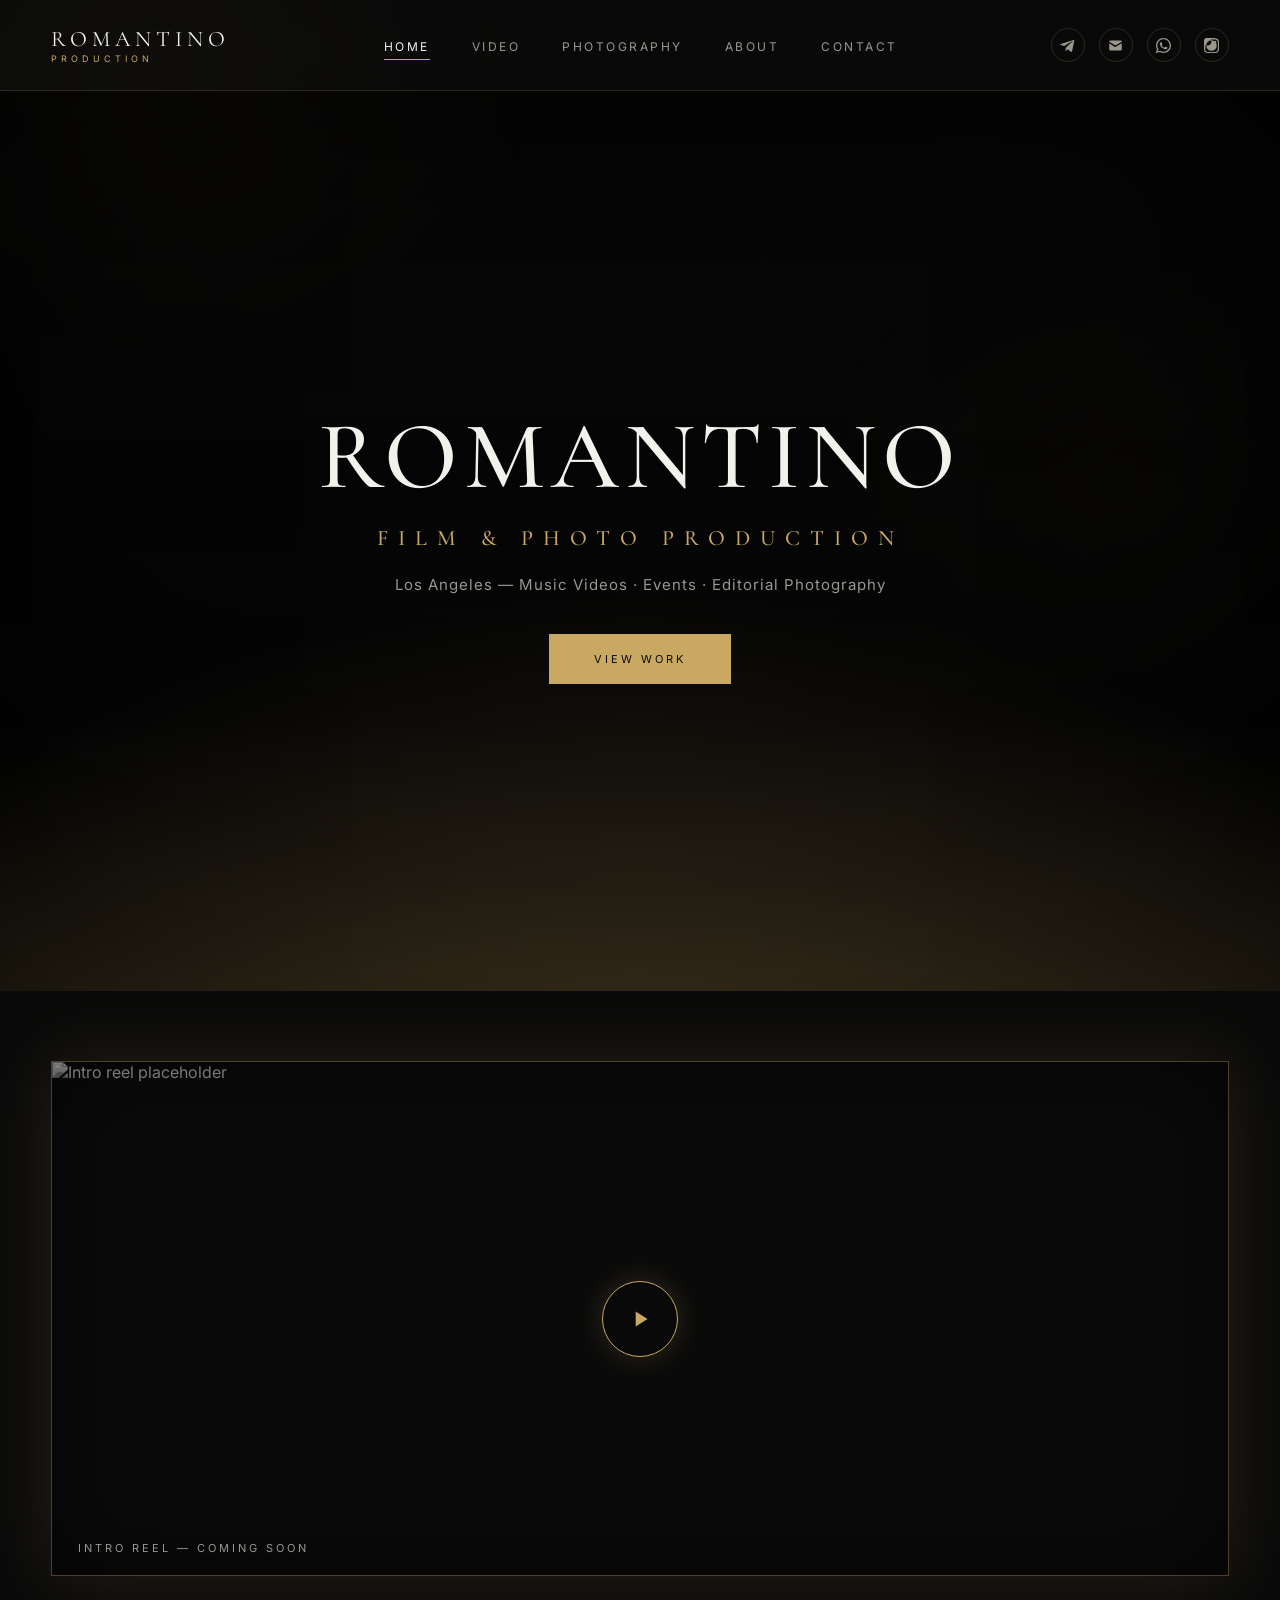
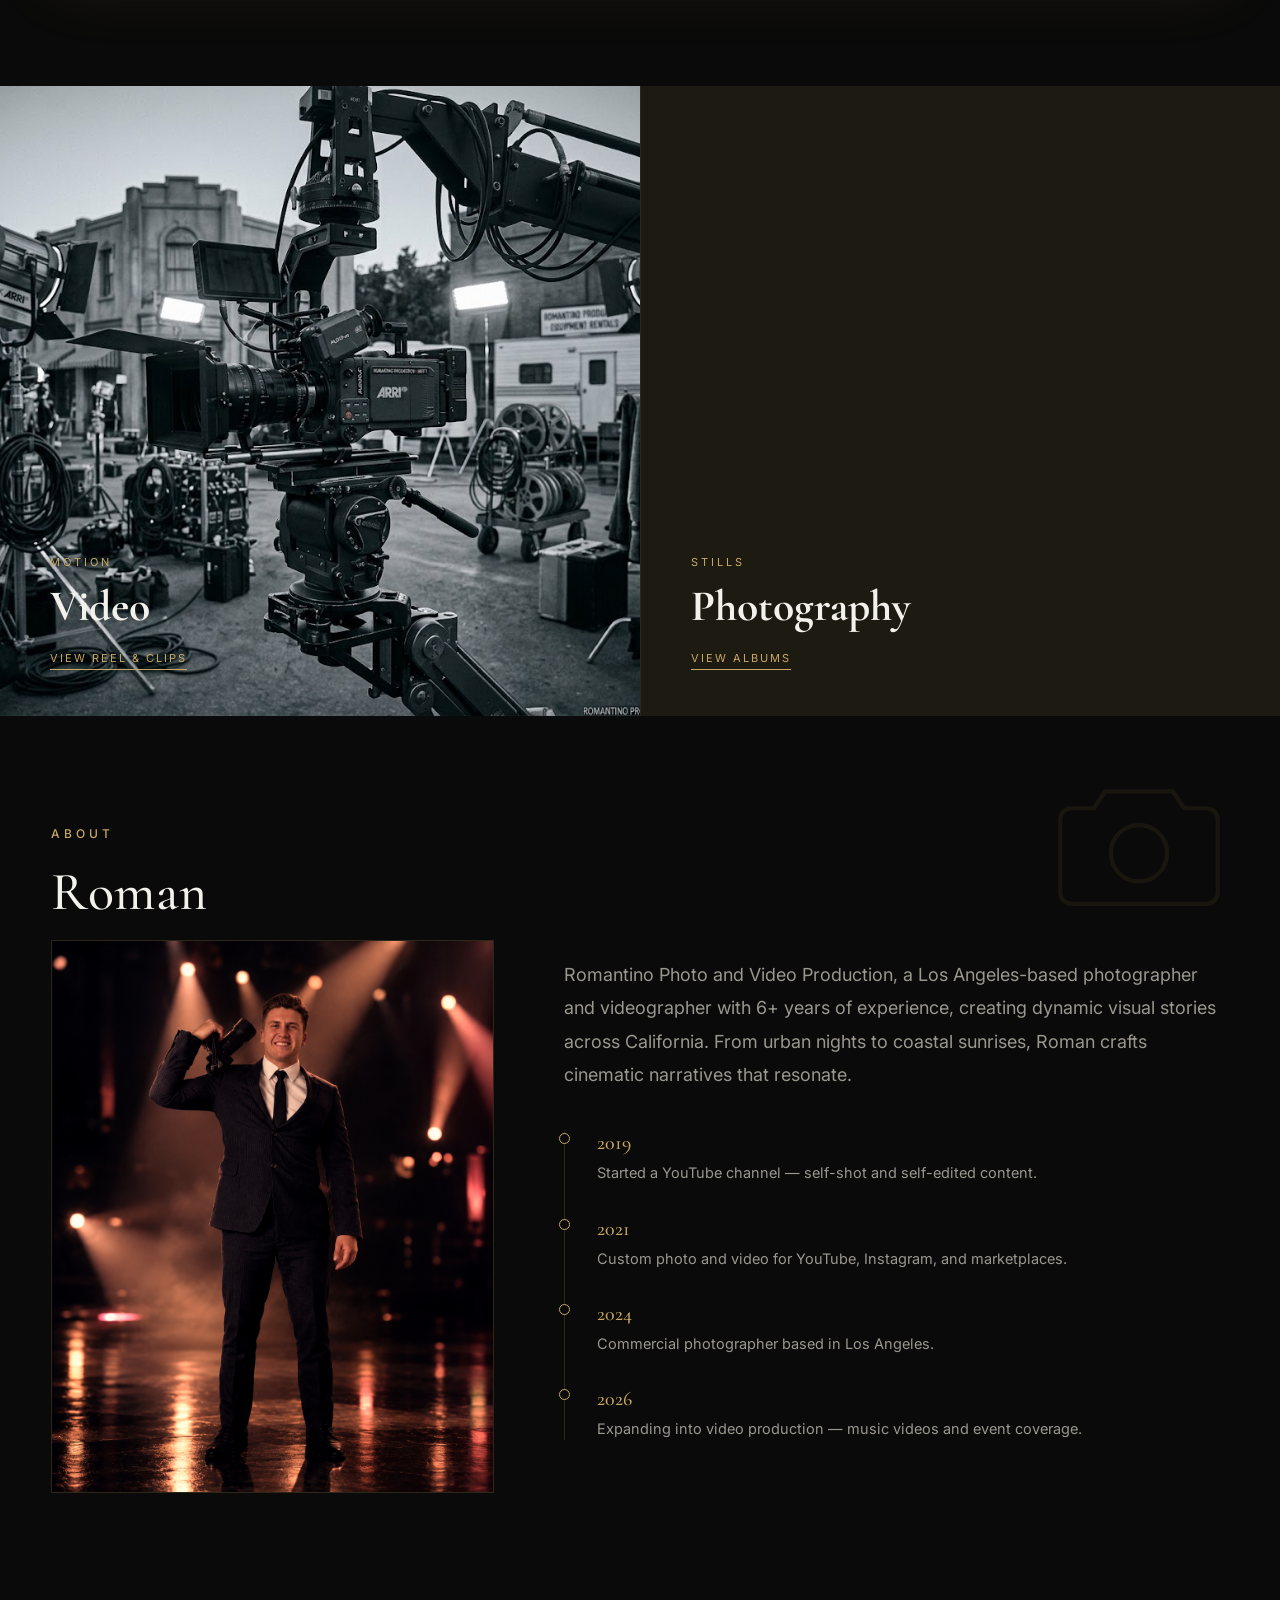
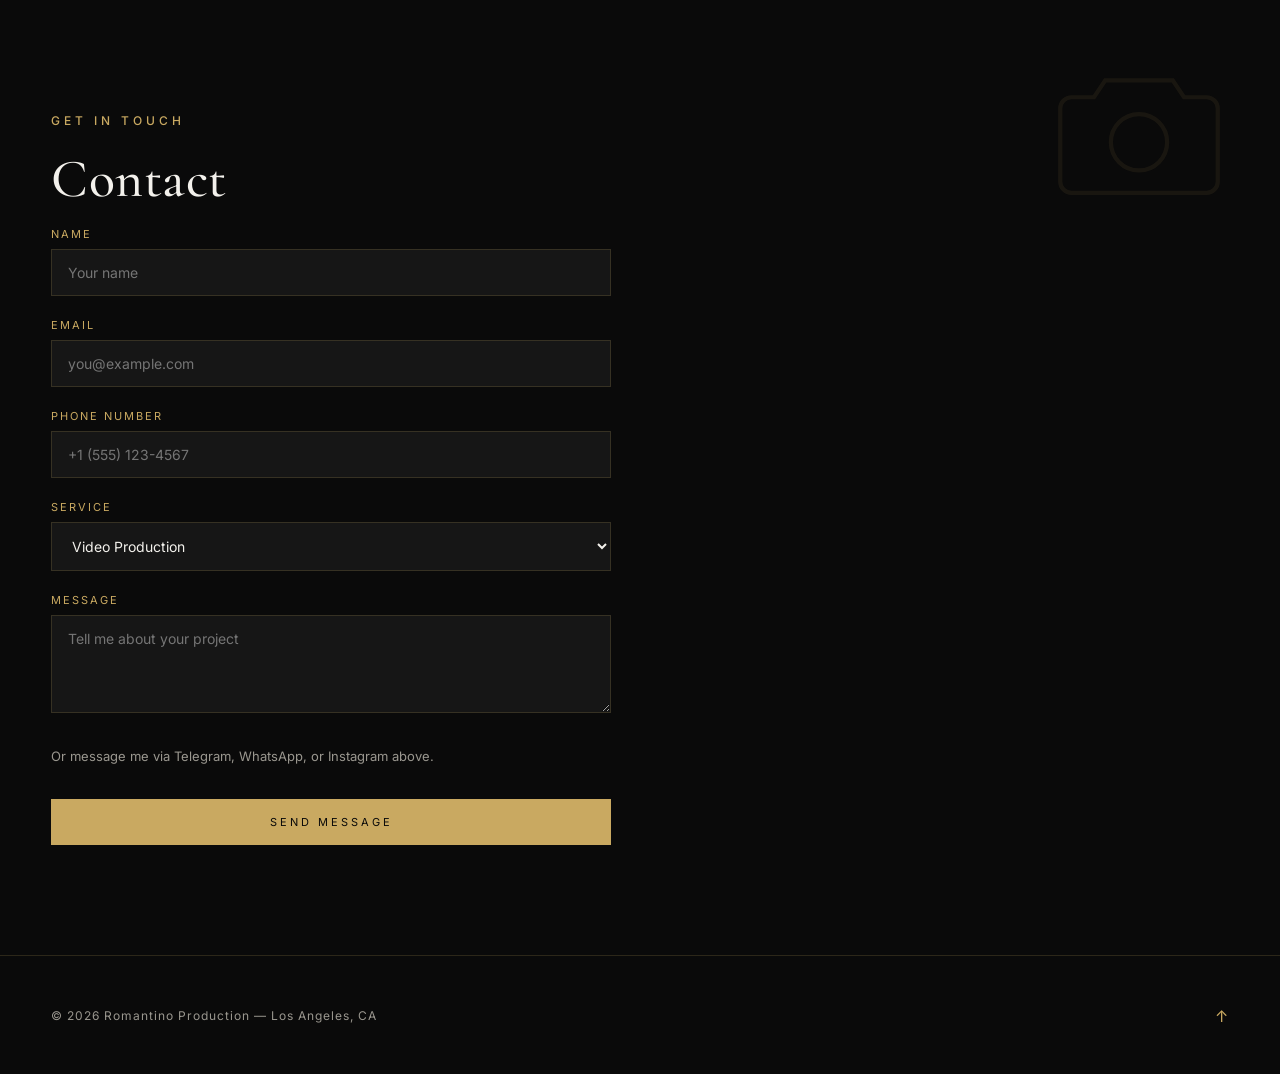
==== index.html @ 9759249a "sync local as source of truth" ====
<!DOCTYPE html>
<html lang="en">
<head>
  <meta charset="UTF-8" />
  <meta name="viewport" content="width=device-width, initial-scale=1" />
  <meta name="description" content="Romantino Production — Los Angeles film and photo production by Roman. Music videos, events, and editorial photography." />
  <meta name="theme-color" content="#0a0a0a" />
  <title>Romantino Production — LA Film & Photo</title>

  <link rel="preconnect" href="https://fonts.googleapis.com" crossorigin>
  <link rel="preconnect" href="https://fonts.gstatic.com" crossorigin>
  <link href="https://fonts.googleapis.com/css2?family=Cormorant+Garamond:wght@400;500;600&family=Inter:wght@300;400;500;600&display=swap" rel="stylesheet">

  <link rel="stylesheet" href="styles.css" />
  <script src="https://cdn.jsdelivr.net/npm/@emailjs/browser@4/dist/email.min.js"></script>
  <script defer src="script.js"></script>
</head>
<body>
  <a class="skip-link" href="#main-content">Skip to content</a>

  <header class="site-header" role="banner">
    <div class="container header-inner">
      <a class="logo" href="index.html" aria-label="Romantino Production Home">
        <span class="logo-text">Romantino</span>
        <span class="logo-sub">Production</span>
      </a>
      <button class="nav-toggle" aria-label="Toggle menu" aria-expanded="false">
        <span></span><span></span><span></span>
      </button>

      <nav class="main-nav" aria-label="Primary">
        <ul class="nav-list">
          <li><a class="nav-link active" href="index.html">Home</a></li>
          <li><a class="nav-link" href="video.html">Video</a></li>
          <li><a class="nav-link" href="photography.html">Photography</a></li>
          <li><a class="nav-link" href="#about">About</a></li>
          <li><a class="nav-link" href="#contact">Contact</a></li>
        </ul>
      </nav>

      <div class="messengers" aria-label="Messenger links">
        <a class="messenger-btn tg" href="https://t.me/Romantinoteam" target="_blank" rel="noopener" aria-label="Telegram">
          <svg class="icon" viewBox="0 0 24 24" aria-hidden="true"><path d="M9.036 15.804l-.376 5.298c.538 0 .77-.231 1.048-.508l2.517-2.413 5.216 3.814c.956.534 1.634.253 1.898-.887l3.44-16.117h.001c.305-1.419-.511-1.972-1.444-1.627L1.49 9.48C.109 10.014.13 10.792 1.245 11.138l5.573 1.736 12.94-8.147c.609-.374 1.167-.167.71.207" fill="currentColor"/></svg>
        </a>
        <a class="messenger-btn mail" href="mailto:romphotoproduction@gmail.com" aria-label="Email">
          <svg class="icon" viewBox="0 0 24 24" aria-hidden="true"><path d="M2 6a2 2 0 012-2h16a2 2 0 012 2l-10 6L2 6zm0 2.236V18a2 2 0 002 2h16a2 2 0 002-2V8.236l-9.445 5.667a2 2 0 01-2.11 0L2 8.236z" fill="currentColor"/></svg>
        </a>
        <a class="messenger-btn wa" href="https://wa.me/+79058726205" target="_blank" rel="noopener" aria-label="WhatsApp">
          <svg class="icon" viewBox="0 0 24 24" aria-hidden="true"><path d="M20.52 3.48A11.88 11.88 0 0012 0C5.37 0 0 5.37 0 12c0 2.1.54 4.05 1.48 5.75L0 24l6.38-1.67A11.86 11.86 0 0012 24c6.63 0 12-5.37 12-12 0-3.2-1.25-6.2-3.48-8.52zM12 21.82a9.77 9.77 0 01-4.98-1.35l-.36-.21-3.79 1 1.02-3.69-.24-.38A9.78 9.78 0 012.18 12C2.18 6.57 6.57 2.18 12 2.18S21.82 6.57 21.82 12 17.43 21.82 12 21.82zm5.57-6.93c-.3-.15-1.77-.87-2.04-.97-.27-.1-.47-.15-.67.15-.2.3-.77.97-.94 1.17-.17.2-.35.22-.65.07-.3-.15-1.26-.46-2.4-1.47-.89-.8-1.5-1.79-1.68-2.09-.17-.3-.02-.46.13-.61.13-.13.3-.35.45-.52.15-.17.2-.3.3-.5.1-.2.05-.37-.02-.52-.07-.15-.67-1.62-.91-2.21-.24-.58-.48-.5-.67-.51-.17-.01-.37-.01-.57-.01-.2 0-.52.07-.79.37-.27.3-1.04 1.02-1.04 2.5 0 1.48 1.07 2.91 1.22 3.11.15.2 2.11 3.22 5.09 4.52.71.31 1.27.5 1.71.64.72.23 1.38.2 1.9.12.58-.09 1.77-.72 2.02-1.4.25-.68.25-1.26.17-1.4-.08-.14-.27-.22-.57-.37z" fill="currentColor"/></svg>
        </a>
        <a class="messenger-btn ig" href="https://www.instagram.com/Romantino_production" target="_blank" rel="noopener" aria-label="Instagram">
          <svg class="icon" viewBox="0 0 24 24" aria-hidden="true"><path d="M12 2.2c3.2 0 3.6 0 4.9.1 1.2.1 1.9.2 2.4.4.6.2 1 .4 1.5.9s.7.9.9 1.5c.2.5.3 1.2.4 2.4.1 1.3.1 1.7.1 4.9s0 3.6-.1 4.9c-.1 1.2-.2 1.9-.4 2.4-.2.6-.4 1-.9 1.5s-.9.7-1.5.9c-.5.2-1.2.3-2.4.4-1.3.1-1.7.1-4.9.1s-3.6 0-4.9-.1c-1.2-.1-1.9-.2-2.4-.4-.6-.2-1-.4-1.5-.9s-.7-.9-.9-1.5c-.2-.5-.3-1.2-.4-2.4C2.2 15.6 2.2 15.2 2.2 12s0-3.6.1-4.9c.1-1.2.2-1.9.4-2.4.2-.6.4-1 .9-1.5s.9-.7 1.5-.9c.5-.2 1.2-.3 2.4-.4C8.4 2.2 8.8 2.2 12 2.2m0-2.2C8.7 0 8.3 0 7 .1 5.7.2 4.8.4 4 .7c-.8.3-1.5.7-2.1 1.4a5.6 5.6 0 00-1.4 2.1c-.3.8-.5 1.7-.6 3-.1 1.3-.1 1.7-.1 5s0 3.7.1 5c.1 1.3.3 2.2.6 3 .3.8.7 1.5 1.4 2.1.6.6 1.3 1.1 2.1 1.4.8.3 1.7.5 3 .6 1.3.1 1.7.1 5 .1s3.7 0 5-.1c1.3-.1 2.2-.3 3-.6a5.6 5.6 0 002.1-1.4c.6-.6 1.1-1.3 1.4-2.1.3-.8.5-1.7.6-3 .1-1.3.1-1.7.1-5s0-3.7-.1-5c-.1-1.3-.3-2.2-.6-3a5.6 5.6 0 00-1.4-2.1A5.6 5.6 0 0019.9.7c-.8-.3-1.7-.5-3-.6C15.6 0 15.2 0 12 0z" fill="currentColor"/><path d="M12 5.8A6.2 6.2 0 105 12 6.2 6.2 0 0012 5.8m0-2.2A8.4 8.4 0 113.6 12 8.4 8.4 0 0112 3.6zM18.4 4.4a1.4 1.4 0 11-1.4 1.4 1.4 1.4 0 011.4-1.4z" fill="currentColor"/></svg>
        </a>
      </div>
    </div>
  </header>

  <main id="main-content">
    <section class="hero" aria-label="Hero">
      <div class="hero-bg" role="img" aria-label="Los Angeles cinematic backdrop"></div>
      <div class="container hero-inner">
        <h1 class="brand-mark">
          <span class="brand-line">Romantino</span>
          <span class="brand-line production">Film &amp; Photo Production</span>
        </h1>
        <p class="tagline">Los Angeles — Music Videos · Events · Editorial Photography</p>
        <div class="hero-ctas">
          <a class="btn btn-primary btn-lg" href="#work">View Work</a>
        </div>
      </div>
    </section>

    <section class="billboard reveal-on-scroll" aria-label="Intro reel">
      <div class="container">
        <div class="billboard-frame">
          <img src="aboutmephoto.png" alt="Intro reel placeholder" class="billboard-poster" />
          <button class="billboard-play" type="button" aria-label="Play intro reel">
            <svg viewBox="0 0 24 24" width="26" height="26" aria-hidden="true"><path d="M8 5v14l11-7z" fill="currentColor"/></svg>
          </button>
          <span class="billboard-label">Intro Reel — Coming Soon</span>
        </div>
      </div>
    </section>

    <section id="work" class="split-grid reveal-on-scroll" aria-label="Portfolio">
      <a class="split-card" href="video.html">
        <div class="split-media" style="background-image:url('video/previewvideo/video_preview.png')"></div>
        <div class="split-content">
          <span class="split-eyebrow">Motion</span>
          <h2 class="split-title">Video</h2>
          <span class="split-link">View Reel &amp; Clips</span>
        </div>
      </a>
      <a class="split-card" href="photography.html">
        <div class="split-media" style="background-image:url('photo/previewphoto/photo_preview.png')"></div>
        <div class="split-content">
          <span class="split-eyebrow">Stills</span>
          <h2 class="split-title">Photography</h2>
          <span class="split-link">View Albums</span>
        </div>
      </a>
    </section>

    <section id="about" class="section about reveal-on-scroll" aria-labelledby="about-heading">
      <svg class="glow-icon" viewBox="0 0 64 64" aria-hidden="true"><path d="M8 20h8l4-6h24l4 6h8a4 4 0 014 4v26a4 4 0 01-4 4H8a4 4 0 01-4-4V24a4 4 0 014-4z" fill="none" stroke="currentColor" stroke-width="1.5"/><circle cx="32" cy="36" r="10" fill="none" stroke="currentColor" stroke-width="1.5"/></svg>
      <div class="container">
        <span class="eyebrow">About</span>
        <h2 id="about-heading" class="section-title">Roman</h2>
        <div class="about-grid">
          <div class="about-media">
            <img src="mephoto.png" alt="Roman — Romantino Production, Los Angeles photographer and videographer" loading="lazy" decoding="async" />
          </div>
          <div class="about-content">
            <p class="lead">
              Romantino Photo and Video Production, a Los Angeles-based photographer and videographer with 6+ years of experience, creating dynamic visual stories across California. From urban nights to coastal sunrises, Roman crafts cinematic narratives that resonate.
            </p>

            <ol class="timeline">
              <li class="timeline-item">
                <div class="timeline-icon" aria-hidden="true"></div>
                <div class="bubble">
                  <h3>2019</h3>
                  <p>Started a YouTube channel — self-shot and self-edited content.</p>
                </div>
              </li>
              <li class="timeline-item">
                <div class="timeline-icon" aria-hidden="true"></div>
                <div class="bubble">
                  <h3>2021</h3>
                  <p>Custom photo and video for YouTube, Instagram, and marketplaces.</p>
                </div>
              </li>
              <li class="timeline-item">
                <div class="timeline-icon" aria-hidden="true"></div>
                <div class="bubble">
                  <h3>2024</h3>
                  <p>Commercial photographer based in Los Angeles.</p>
                </div>
              </li>
              <li class="timeline-item">
                <div class="timeline-icon" aria-hidden="true"></div>
                <div class="bubble">
                  <h3>2026</h3>
                  <p>Expanding into video production — music videos and event coverage.</p>
                </div>
              </li>
            </ol>
          </div>
        </div>
      </div>
    </section>

    <section id="contact" class="section contact-section reveal-on-scroll" aria-labelledby="contact-heading">
      <svg class="glow-icon" viewBox="0 0 64 64" aria-hidden="true"><path d="M8 20h8l4-6h24l4 6h8a4 4 0 014 4v26a4 4 0 01-4 4H8a4 4 0 01-4-4V24a4 4 0 014-4z" fill="none" stroke="currentColor" stroke-width="1.5"/><circle cx="32" cy="36" r="10" fill="none" stroke="currentColor" stroke-width="1.5"/></svg>
      <div class="container">
        <span class="eyebrow">Get In Touch</span>
        <h2 id="contact-heading" class="section-title">Contact</h2>
        <form id="contact-form" class="contact-form" novalidate aria-describedby="contact-help">
          <div class="form-row">
            <label for="name">Name</label>
            <input id="name" name="name" type="text" autocomplete="name" required aria-required="true" placeholder="Your name" />
          </div>
          <div class="form-row">
            <label for="email">Email</label>
            <input id="email" name="email" type="email" autocomplete="email" required aria-required="true" placeholder="you@example.com" />
          </div>
          <div class="form-row">
            <label for="phone">Phone Number</label>
            <input id="phone" name="phone" type="tel" autocomplete="tel" placeholder="+1 (555) 123-4567" />
          </div>
          <div class="form-row">
            <label for="service">Service</label>
            <select id="service" name="service">
              <option value="Video">Video Production</option>
              <option value="Photo">Photography</option>
              <option value="Both">Both</option>
            </select>
          </div>
          <div class="form-row">
            <label for="message">Message</label>
            <textarea id="message" name="message" rows="4" required aria-required="true" placeholder="Tell me about your project"></textarea>
          </div>
          <p id="contact-help" class="help">Or message me via Telegram, WhatsApp, or Instagram above.</p>
          <button type="submit" class="btn btn-primary">Send Message</button>
        </form>
        <div id="toast" class="toast" role="status" aria-live="polite" aria-atomic="true"></div>
      </div>
    </section>
  </main>

  <footer class="site-footer" role="contentinfo">
    <div class="container footer-inner">
      <p>© 2026 Romantino Production — Los Angeles, CA</p>
      <a class="back-to-top" href="#top" id="backToTop" aria-label="Back to top">↑</a>
    </div>
  </footer>
</body>
</html>
---- styles.css ----
:root {
  --bg: #0a0a0a;
  --bg-alt: #121212;
  --bg-card: #161616;
  --gold: #c9a961;
  --gold-soft: rgba(201,169,97,0.35);
  --text: #f3f1ec;
  --text-muted: #9a978f;
  --border: rgba(201,169,97,0.18);
  --radius: 2px;
  --header-height: 88px;
  --ease: cubic-bezier(.25,.46,.45,.94);
}

*, *::before, *::after { box-sizing: border-box; }
html { scroll-behavior: smooth; }
body {
  margin: 0;
  font-family: 'Inter', system-ui, -apple-system, Segoe UI, Roboto, Arial, sans-serif;
  color: var(--text);
  background: var(--bg);
  min-height: 100vh;
  -webkit-font-smoothing: antialiased;
}
img { max-width: 100%; height: auto; display: block; }
a { color: inherit; text-decoration: none; }
button, .btn { font-family: inherit; }

.skip-link { position: absolute; left: -9999px; top: auto; width: 1px; height: 1px; overflow: hidden; }
.skip-link:focus { left: 12px; top: 12px; width: auto; height: auto; background: var(--gold); color: #0a0a0a; padding: 10px 16px; z-index: 10000; }

.container { width: min(1200px, 92%); margin-inline: auto; }
.section { padding: 110px 0; scroll-margin-top: calc(var(--header-height) + 10px); }
.eyebrow {
  display: block; font-size: 12px; letter-spacing: 4px; text-transform: uppercase;
  color: var(--gold); margin-bottom: 18px; font-weight: 500;
}
.section-title {
  font-family: 'Cormorant Garamond', 'Playfair Display', serif;
  font-size: clamp(32px, 4.2vw, 56px);
  font-weight: 500;
  letter-spacing: 0.5px;
  margin: 0 0 16px;
  color: var(--text);
}
.section-sub { color: var(--text-muted); font-size: 16px; line-height: 1.7; max-width: 640px; }

/* reveal */
.reveal-on-scroll { opacity: 0; transform: translateY(24px); transition: opacity 1s var(--ease), transform 1s var(--ease); }
.reveal-on-scroll.show { opacity: 1; transform: translateY(0); }

/* Header */
.site-header {
  position: fixed; top: 0; left: 0; right: 0; z-index: 1000;
  background: rgba(10,10,10,0.72);
  backdrop-filter: blur(14px);
  border-bottom: 1px solid var(--border);
}
.header-inner { display: flex; align-items: center; justify-content: space-between; height: var(--header-height); gap: 24px; }
.logo { display: flex; flex-direction: column; line-height: 1; }
.logo-text {
  font-family: 'Cormorant Garamond', serif; font-size: 22px; letter-spacing: 5px; text-transform: uppercase; color: var(--text);
}
.logo-sub { font-size: 9px; letter-spacing: 4px; color: var(--gold); text-transform: uppercase; margin-top: 4px; }
.logo-palm { display: none; }

.main-nav .nav-list { list-style: none; display: flex; gap: 42px; margin: 0; padding: 0; }
.nav-link {
  font-size: 12px; letter-spacing: 2.5px; text-transform: uppercase; color: var(--text-muted);
  position: relative; padding-bottom: 6px; transition: color .3s var(--ease);
}
.nav-link::after {
  content: ''; position: absolute; left: 0; bottom: 0; width: 0; height: 1px; background: var(--gold);
  transition: width .35s var(--ease);
}
.nav-link:hover, .nav-link.active { color: var(--text); }
.nav-link:hover::after, .nav-link.active::after { width: 100%; }

.messengers { display: flex; gap: 14px; }
.messenger-btn {
  width: 34px; height: 34px; border: 1px solid var(--border); border-radius: 50%;
  display: flex; align-items: center; justify-content: center; color: var(--text-muted);
  transition: border-color .3s var(--ease), color .3s var(--ease);
}
.messenger-btn .icon { width: 15px; height: 15px; }
.messenger-btn:hover { border-color: var(--gold); color: var(--gold); }

.nav-toggle { display: none; flex-direction: column; gap: 5px; background: none; border: none; cursor: pointer; }
.nav-toggle span { width: 24px; height: 1px; background: var(--text); }

/* Hero */
.hero { position: relative; min-height: 100vh; display: flex; align-items: center; overflow: hidden; }
.hero-bg {
  position: absolute; inset: 0;
  background-image: linear-gradient(180deg, rgba(10,10,10,0.55) 0%, rgba(10,10,10,0.85) 70%, var(--bg) 100%), url('aboutmephoto.png');
  background-size: cover; background-position: center 20%;
  filter: grayscale(1) contrast(1.1);
}
.hero-inner { position: relative; z-index: 2; text-align: center; }
.brand-mark { margin: 0 0 20px; }
.brand-line {
  display: block; font-family: 'Cormorant Garamond', serif; font-weight: 500;
  font-size: clamp(42px, 8vw, 96px); letter-spacing: 6px; text-transform: uppercase;
}
.brand-line.production { color: var(--gold); font-size: clamp(16px, 2vw, 22px); letter-spacing: 10px; margin-top: 10px; }
.tagline { color: var(--text-muted); font-size: 15px; letter-spacing: 1px; margin: 24px 0 40px; }
.hero-ctas { display: flex; gap: 18px; justify-content: center; flex-wrap: wrap; }
.hero-icons, .hero-particles, .comic-badge { display: none; }

.btn {
  display: inline-block; padding: 15px 36px; border: 1px solid var(--gold);
  font-size: 11px; letter-spacing: 3px; text-transform: uppercase; color: var(--text);
  background: transparent; cursor: pointer; transition: all .35s var(--ease);
}
.btn-primary { background: var(--gold); color: #0a0a0a; border-color: var(--gold); }
.btn-primary:hover { background: transparent; color: var(--gold); }
.btn-outline:hover { background: var(--gold); color: #0a0a0a; }
.btn-lg { padding: 17px 44px; }
.btn-pink { border-color: var(--border); }
.btn-pink:hover { border-color: var(--gold); color: var(--gold); }

/* Portfolio split */
.split-grid { display: grid; grid-template-columns: 1fr 1fr; gap: 1px; background: var(--border); }
.split-card {
  position: relative; min-height: 70vh; display: flex; align-items: flex-end; padding: 50px;
  background-size: cover; background-position: center; overflow: hidden;
}
.split-card::before {
  content: ''; position: absolute; inset: 0; background: rgba(10,10,10,0.55); transition: background .4s var(--ease);
}
.split-card:hover::before { background: rgba(10,10,10,0.3); }
.split-card:hover .split-media { transform: scale(1.04); }
.split-media { position: absolute; inset: 0; background-size: cover; background-position: center; transition: transform .8s var(--ease); z-index: 0; }
.split-content { position: relative; z-index: 2; }
.split-eyebrow { font-size: 11px; letter-spacing: 3px; color: var(--gold); text-transform: uppercase; }
.split-title { font-family: 'Cormorant Garamond', serif; font-size: clamp(30px, 3.4vw, 48px); margin: 10px 0 14px; }
.split-link { font-size: 11px; letter-spacing: 2px; text-transform: uppercase; border-bottom: 1px solid var(--gold); color: var(--gold); padding-bottom: 4px; }

/* About */
.about-grid { display: grid; grid-template-columns: 0.8fr 1.2fr; gap: 70px; align-items: start; }
.about-media img { filter: contrast(1.05); border: 1px solid var(--border); }
.lead { font-size: 18px; line-height: 1.85; color: var(--text-muted); margin-bottom: 40px; }
.timeline { list-style: none; margin: 0; padding: 0; border-left: 1px solid var(--border); }
.timeline-item { position: relative; padding: 0 0 32px 32px; }
.timeline-item:last-child { padding-bottom: 0; }
.timeline-icon {
  position: absolute; left: -6px; top: 2px; width: 11px; height: 11px; border-radius: 50%;
  background: var(--bg); border: 1px solid var(--gold); font-size: 0;
}
.timeline-item .bubble h3 { font-family: 'Cormorant Garamond', serif; font-size: 20px; margin: 0 0 6px; color: var(--gold); font-weight: 500; }
.timeline-item .bubble p { margin: 0; color: var(--text-muted); font-size: 14.5px; line-height: 1.6; }

/* Grids (video/photo pages) */
.work-grid { display: grid; grid-template-columns: repeat(3, 1fr); gap: 2px; background: var(--border); }
.work-grid-la { grid-template-columns: repeat(4, 1fr); }
.work-item { position: relative; aspect-ratio: 4/5; overflow: hidden; background: var(--bg-card); }
.work-item img, .work-item video { width: 100%; height: 100%; object-fit: cover; transition: transform .8s var(--ease); }
.work-item:hover img, .work-item:hover video { transform: scale(1.06); }
.work-item .work-caption {
  position: absolute; left: 0; right: 0; bottom: 0; padding: 20px;
  background: linear-gradient(0deg, rgba(10,10,10,0.9), transparent);
  font-size: 11px; letter-spacing: 2px; text-transform: uppercase; color: var(--text);
}
.sub-hero { padding: 180px 0 60px; text-align: center; border-bottom: 1px solid var(--border); }
.page-title { font-family: 'Cormorant Garamond', serif; font-size: clamp(36px, 5vw, 64px); margin: 0 0 14px; }
.page-subtitle { color: var(--text-muted); font-size: 15px; }

/* Bookings (legacy cards, restyled generically) */
.booking-grid, .grid { display: grid; gap: 2px; }
.albums-grid, .booking-grid { grid-template-columns: repeat(auto-fit, minmax(300px, 1fr)); }
.comic-card, .booking-card { background: var(--bg-card); border: 1px solid var(--border); padding: 0; }
.comic-card img, .booking-card img { filter: grayscale(0.3); }
.booking-content, .album-head { padding: 24px; }
.booking-content h3, .album-head h3 { font-family: 'Cormorant Garamond', serif; font-size: 22px; color: var(--text); margin: 0 0 8px; font-weight: 500; }
.booking-content .bubble, .album-desc { color: var(--text-muted); font-size: 14px; margin: 0 0 18px; }
.thumbs { display: grid; grid-template-columns: repeat(4, 1fr); gap: 1px; }
.thumbs img { filter: grayscale(0.4); aspect-ratio: 1; object-fit: cover; }

/* Contact */
.contact-form { display: grid; gap: 22px; max-width: 560px; }
.form-row { display: flex; flex-direction: column; gap: 8px; }
.form-row label { font-size: 11px; letter-spacing: 2px; text-transform: uppercase; color: var(--gold); }
.form-row input, .form-row textarea, .form-row select {
  background: var(--bg-card); border: 1px solid var(--border); color: var(--text);
  padding: 14px 16px; font-size: 14px; font-family: inherit;
}
.form-row input:focus, .form-row textarea:focus, .form-row select:focus { outline: none; border-color: var(--gold); }
.help { color: var(--text-muted); font-size: 13px; }
.toast {
  position: fixed; bottom: 30px; left: 50%; transform: translateX(-50%) translateY(20px);
  background: var(--gold); color: #0a0a0a; padding: 14px 24px; font-size: 13px; opacity: 0; transition: all .4s var(--ease); z-index: 3000;
}
.toast.show { opacity: 1; transform: translateX(-50%) translateY(0); }

/* Footer */
.site-footer { border-top: 1px solid var(--border); padding: 40px 0; }
.footer-inner { display: flex; justify-content: space-between; align-items: center; color: var(--text-muted); font-size: 12px; letter-spacing: 1px; }
.back-to-top { color: var(--gold); font-size: 16px; }

/* Modal */
.modal { position: fixed; inset: 0; background: rgba(10,10,10,0.9); z-index: 5000; display: none; align-items: center; justify-content: center; padding: 20px; }
.modal.show { display: flex; }
.modal-content { background: var(--bg-alt); border: 1px solid var(--border); max-width: 520px; width: 100%; max-height: 85vh; overflow-y: auto; }
.modal-header { display: flex; justify-content: space-between; align-items: center; padding: 20px 24px; border-bottom: 1px solid var(--border); }
.modal-header h2 { font-family: 'Cormorant Garamond', serif; font-size: 20px; margin: 0; font-weight: 500; }
.modal-close { background: none; border: none; color: var(--text-muted); font-size: 22px; cursor: pointer; }
.modal-body { padding: 24px; }
.album-modal-gallery { display: grid; grid-template-columns: repeat(2,1fr); gap: 2px; margin: 16px 0; }
.album-modal-gallery img { aspect-ratio: 1; object-fit: cover; filter: grayscale(0.4); }
.album-modal-note, .album-modal-empty { color: var(--text-muted); font-size: 12px; }

@media (max-width: 860px) {
  .about-grid, .split-grid { grid-template-columns: 1fr; }
  .work-grid { grid-template-columns: repeat(2, 1fr); }
  .main-nav { position: fixed; top: var(--header-height); left: 0; right: 0; background: var(--bg); border-bottom: 1px solid var(--border); max-height: 0; overflow: hidden; transition: max-height .4s var(--ease); }
  .main-nav.open { max-height: 400px; }
  .main-nav .nav-list { flex-direction: column; gap: 0; padding: 10px 24px 20px; }
  .nav-link { display: block; padding: 14px 0; border-bottom: 1px solid var(--border); }
  .nav-toggle { display: flex; }
  .footer-inner { flex-direction: column; gap: 14px; text-align: center; }
}

/* --- Ambient glow + billboard additions --- */
body { position: relative; }
body::before {
  content: ''; position: fixed; inset: 0; pointer-events: none; z-index: 0;
  background:
    radial-gradient(650px 520px at 12% 8%, rgba(201,169,97,0.09), transparent 60%),
    radial-gradient(550px 420px at 88% 55%, rgba(201,169,97,0.07), transparent 60%),
    radial-gradient(750px 520px at 50% 98%, rgba(201,169,97,0.06), transparent 60%);
}
.site-header, main, .site-footer { position: relative; z-index: 1; }

.billboard { padding: 70px 0 110px; }
.billboard-frame {
  position: relative; aspect-ratio: 16/7; overflow: hidden;
  border: 1px solid var(--gold-soft);
  box-shadow: 0 0 70px rgba(201,169,97,0.14), inset 0 0 90px rgba(0,0,0,0.6);
}
.billboard-poster { width: 100%; height: 100%; object-fit: cover; filter: grayscale(1) brightness(0.5); }
.billboard-frame::after {
  content: ''; position: absolute; inset: 0;
  background: linear-gradient(115deg, transparent 40%, rgba(201,169,97,0.12) 50%, transparent 60%);
  background-size: 250% 250%; animation: sheen 6s ease-in-out infinite;
}
@keyframes sheen { 0%,100% { background-position: 120% -20%; } 50% { background-position: -20% 120%; } }
.billboard-play {
  position: absolute; inset: 0; margin: auto; width: 76px; height: 76px; border-radius: 50%;
  border: 1px solid var(--gold); background: rgba(10,10,10,0.45); color: var(--gold);
  display: flex; align-items: center; justify-content: center; cursor: pointer;
  transition: all .4s var(--ease); box-shadow: 0 0 30px rgba(201,169,97,0.2);
}
.billboard-play:hover { background: var(--gold); color: #0a0a0a; box-shadow: 0 0 50px rgba(201,169,97,0.55); }
.billboard-label {
  position: absolute; left: 26px; bottom: 20px; font-size: 11px; letter-spacing: 3px;
  text-transform: uppercase; color: var(--text-muted);
}

.glow-icon {
  position: absolute; width: 180px; height: 180px; right: 4%; top: 4%;
  color: var(--gold); opacity: 0.08; filter: drop-shadow(0 0 40px rgba(201,169,97,0.45));
  pointer-events: none; z-index: 0;
}
.about, .contact-section { position: relative; overflow: hidden; }

/* lighten hero + split overlays slightly */
.hero-bg { filter: grayscale(1) contrast(1.05) brightness(0.9); }
.split-card::before { background: rgba(10,10,10,0.42); }
.split-card:hover::before { background: rgba(10,10,10,0.22); }

/* --- Hero billboard spotlight (full-screen, harmonious) --- */
.hero::after {
  content: '';
  position: absolute; inset: 0; z-index: 1; pointer-events: none;
  background:
    radial-gradient(1400px 900px at 50% 115%, rgba(255,206,120,0.16), transparent 60%),
    linear-gradient(180deg, transparent 0%, transparent 70%, rgba(201,169,97,0.08) 100%);
  mix-blend-mode: screen;
}
.hero::before {
  content: '';
  position: absolute; inset: 0; z-index: 1; pointer-events: none;
  box-shadow: inset 0 0 220px 40px rgba(0,0,0,0.65);
}
.hero-inner { position: relative; z-index: 2; }

/* --- Photography series system --- */
a.work-item { cursor: pointer; }
.work-item.placeholder {
  display: flex; flex-direction: column; align-items: center; justify-content: center; gap: 10px;
  background: var(--bg-card); border: 1px dashed var(--border);
}
.work-item.placeholder .ph-label {
  font-size: 10px; letter-spacing: 2px; text-transform: uppercase; color: var(--text-muted); opacity: 0.6;
}
.work-item.placeholder .work-caption {
  position: static; background: none; padding: 0; font-size: 11px; letter-spacing: 2px;
  text-transform: uppercase; color: var(--gold);
}
.series-section { padding-top: 60px; padding-bottom: 60px; border-top: 1px solid var(--border); }
.series-section .section-title { font-size: clamp(26px, 3vw, 38px); }
.series-grid { margin-top: 30px; grid-template-columns: repeat(4, 1fr); }

@media (max-width: 860px) {
  /* Instagram-style swipeable carousel per series on mobile */
  .series-grid {
    display: flex;
    grid-template-columns: none;
    overflow-x: auto;
    scroll-snap-type: x mandatory;
    -webkit-overflow-scrolling: touch;
    gap: 2px;
    margin-left: calc(-1 * (100vw - 92%) / 2);
    margin-right: calc(-1 * (100vw - 92%) / 2);
    padding-left: calc((100vw - 92%) / 2);
    padding-right: calc((100vw - 92%) / 2);
    scrollbar-width: none;
  }
  .series-grid::-webkit-scrollbar { display: none; }
  .series-grid .work-item {
    flex: 0 0 85%;
    scroll-snap-align: center;
    aspect-ratio: 4/5;
  }
  .series-grid .work-item.placeholder { flex-basis: 85%; }
}

/* --- Lightbox (desktop photo viewer) --- */
.series-grid .work-item img { cursor: zoom-in; }
.lightbox {
  position: fixed; inset: 0; z-index: 6000; display: none;
  align-items: center; justify-content: center;
  background: rgba(5,5,5,0.92); backdrop-filter: blur(6px);
}
.lightbox.show { display: flex; }
.lightbox-img {
  max-width: 88vw; max-height: 88vh; object-fit: contain;
  box-shadow: 0 0 60px rgba(0,0,0,0.6); border: 1px solid var(--border);
  opacity: 0; transform: scale(0.97); transition: opacity .25s var(--ease), transform .25s var(--ease);
}
.lightbox.show .lightbox-img { opacity: 1; transform: scale(1); }
.lightbox-close {
  position: absolute; top: 28px; right: 36px; width: 44px; height: 44px;
  border: 1px solid var(--border); border-radius: 50%; background: rgba(10,10,10,0.6);
  color: var(--text); font-size: 20px; line-height: 1; cursor: pointer;
  display: flex; align-items: center; justify-content: center;
  transition: border-color .3s var(--ease), color .3s var(--ease);
}
.lightbox-close:hover { border-color: var(--gold); color: var(--gold); }
.lightbox-nav {
  position: absolute; top: 50%; transform: translateY(-50%);
  width: 52px; height: 52px; border: 1px solid var(--border); border-radius: 50%;
  background: rgba(10,10,10,0.5); color: var(--text); font-size: 22px; cursor: pointer;
  display: flex; align-items: center; justify-content: center;
  transition: border-color .3s var(--ease), color .3s var(--ease);
}
.lightbox-nav:hover { border-color: var(--gold); color: var(--gold); }
.lightbox-prev { left: 28px; }
.lightbox-next { right: 28px; }
.lightbox-counter {
  position: absolute; bottom: 26px; left: 50%; transform: translateX(-50%);
  font-size: 12px; letter-spacing: 2px; color: var(--text-muted);
}
@media (max-width: 860px) {
  .lightbox-nav, .lightbox-close { width: 38px; height: 38px; font-size: 16px; }
  .lightbox-prev { left: 10px; } .lightbox-next { right: 10px; }
  .lightbox-close { top: 14px; right: 14px; }
}

/* --- Back-to-covers link at the end of each series gallery --- */
.series-back-to-top {
  display: flex; flex-direction: column; align-items: center; gap: 6px;
  margin: 48px auto 0; width: fit-content; color: var(--text-muted);
  transition: color .3s var(--ease);
}
.series-back-to-top:hover { color: var(--gold); }
.series-back-to-top-arrow {
  width: 40px; height: 40px; border: 1px solid var(--border); border-radius: 50%;
  display: flex; align-items: center; justify-content: center; font-size: 16px;
  transition: border-color .3s var(--ease), transform .3s var(--ease);
}
.series-back-to-top:hover .series-back-to-top-arrow { border-color: var(--gold); transform: translateY(-3px); }
.series-back-to-top-label {
  font-size: 10px; letter-spacing: 2px; text-transform: uppercase;
}
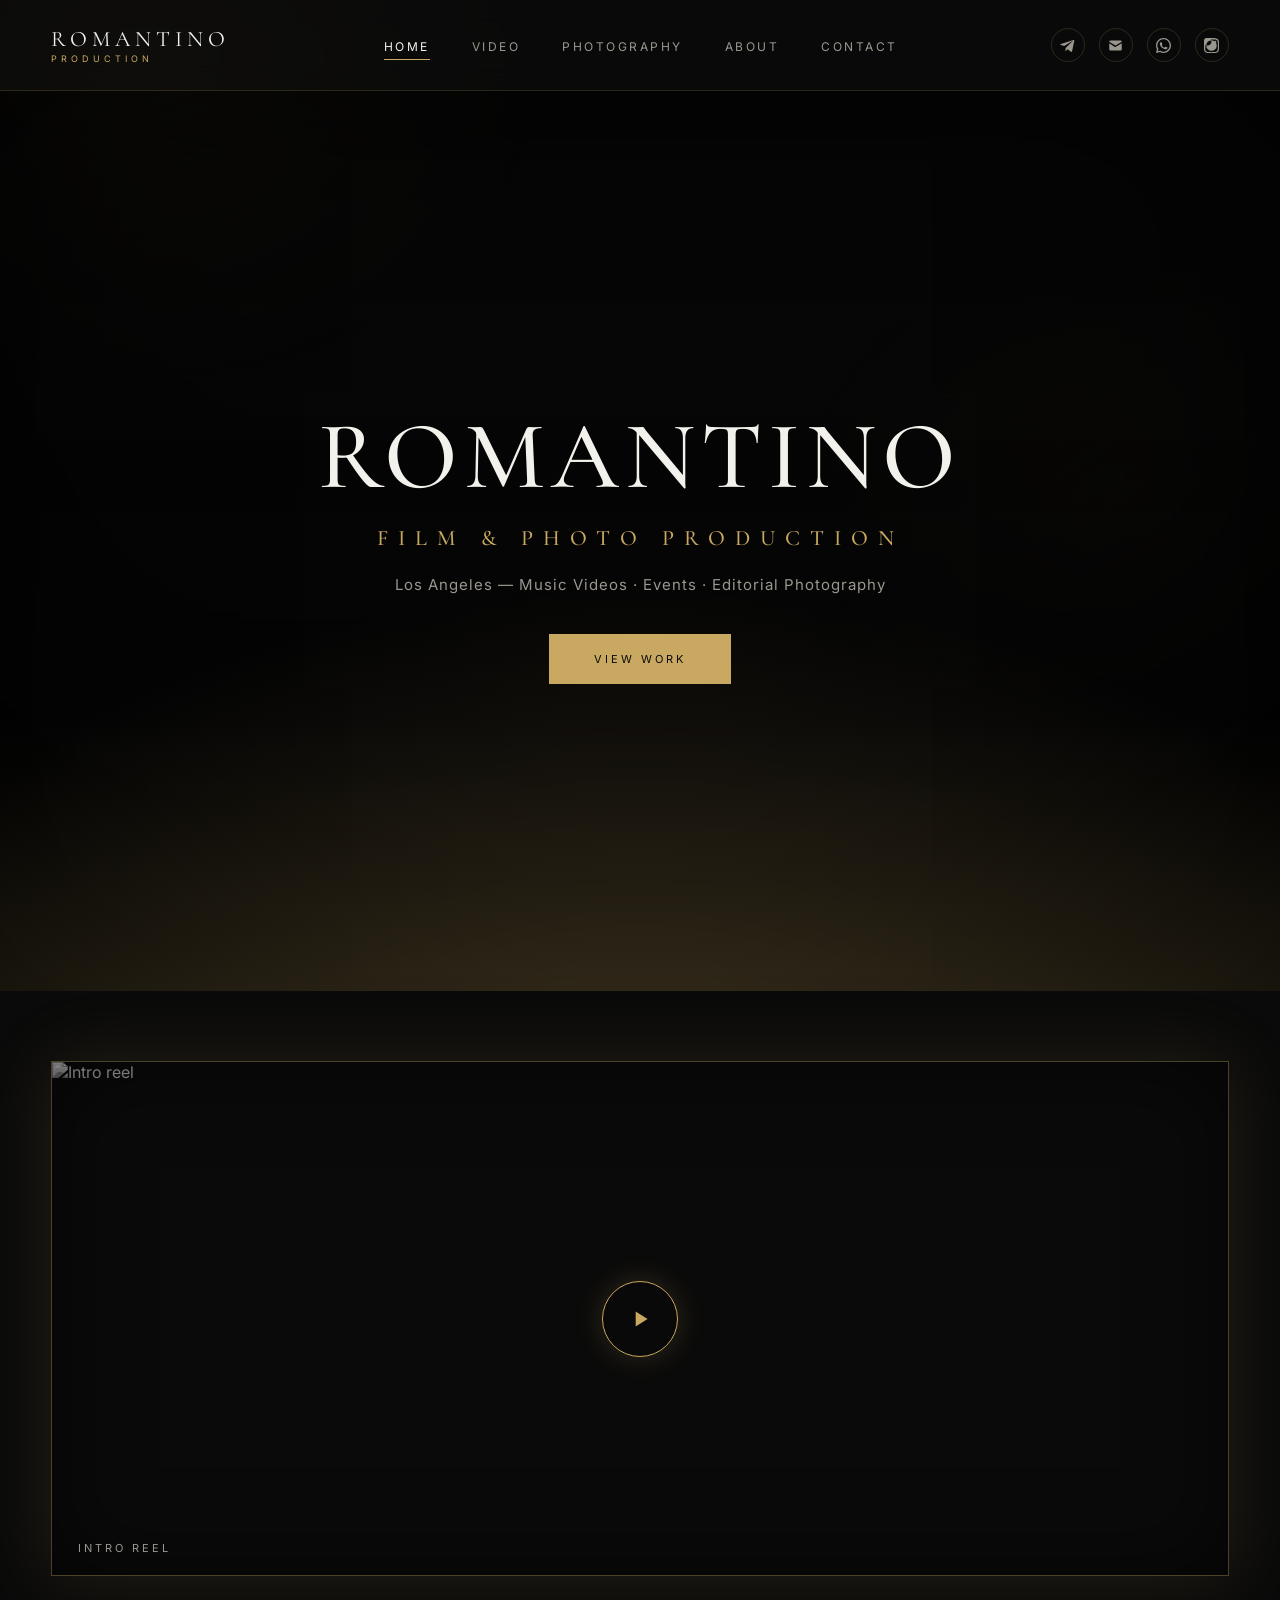
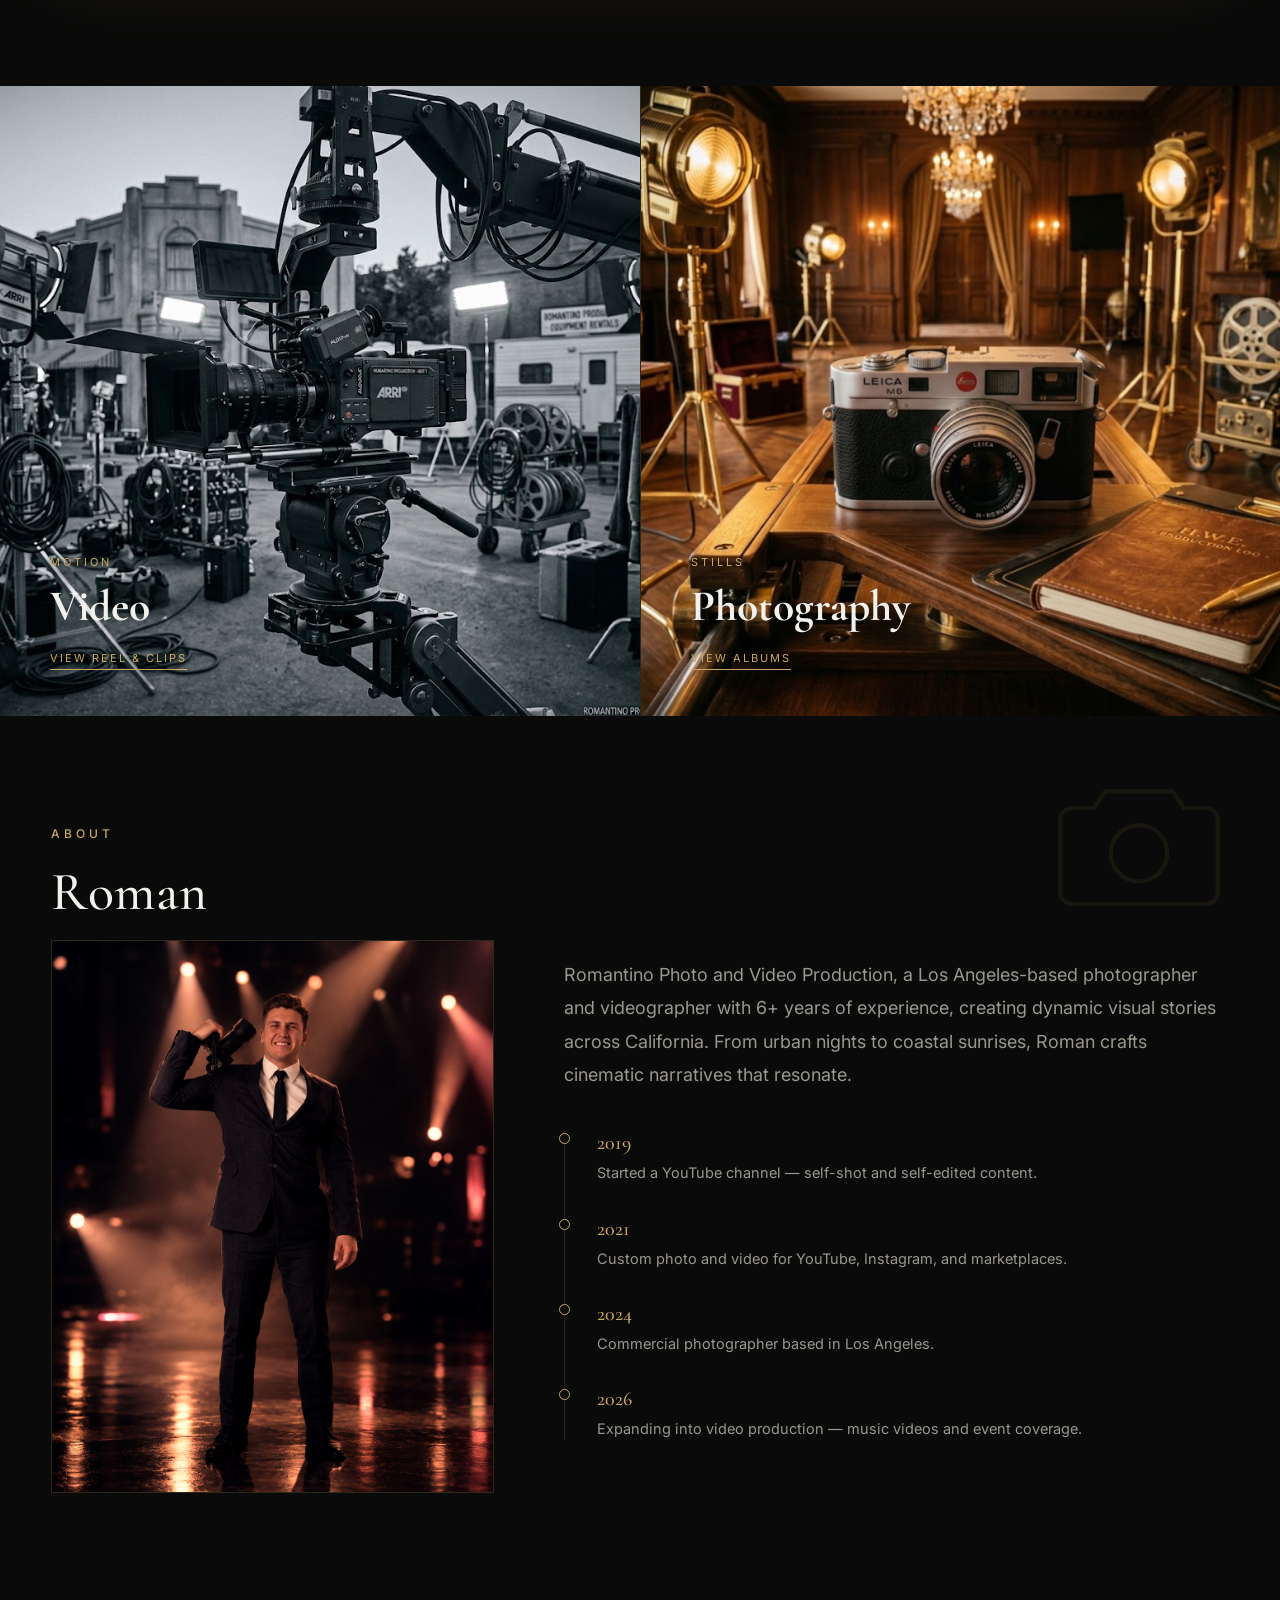
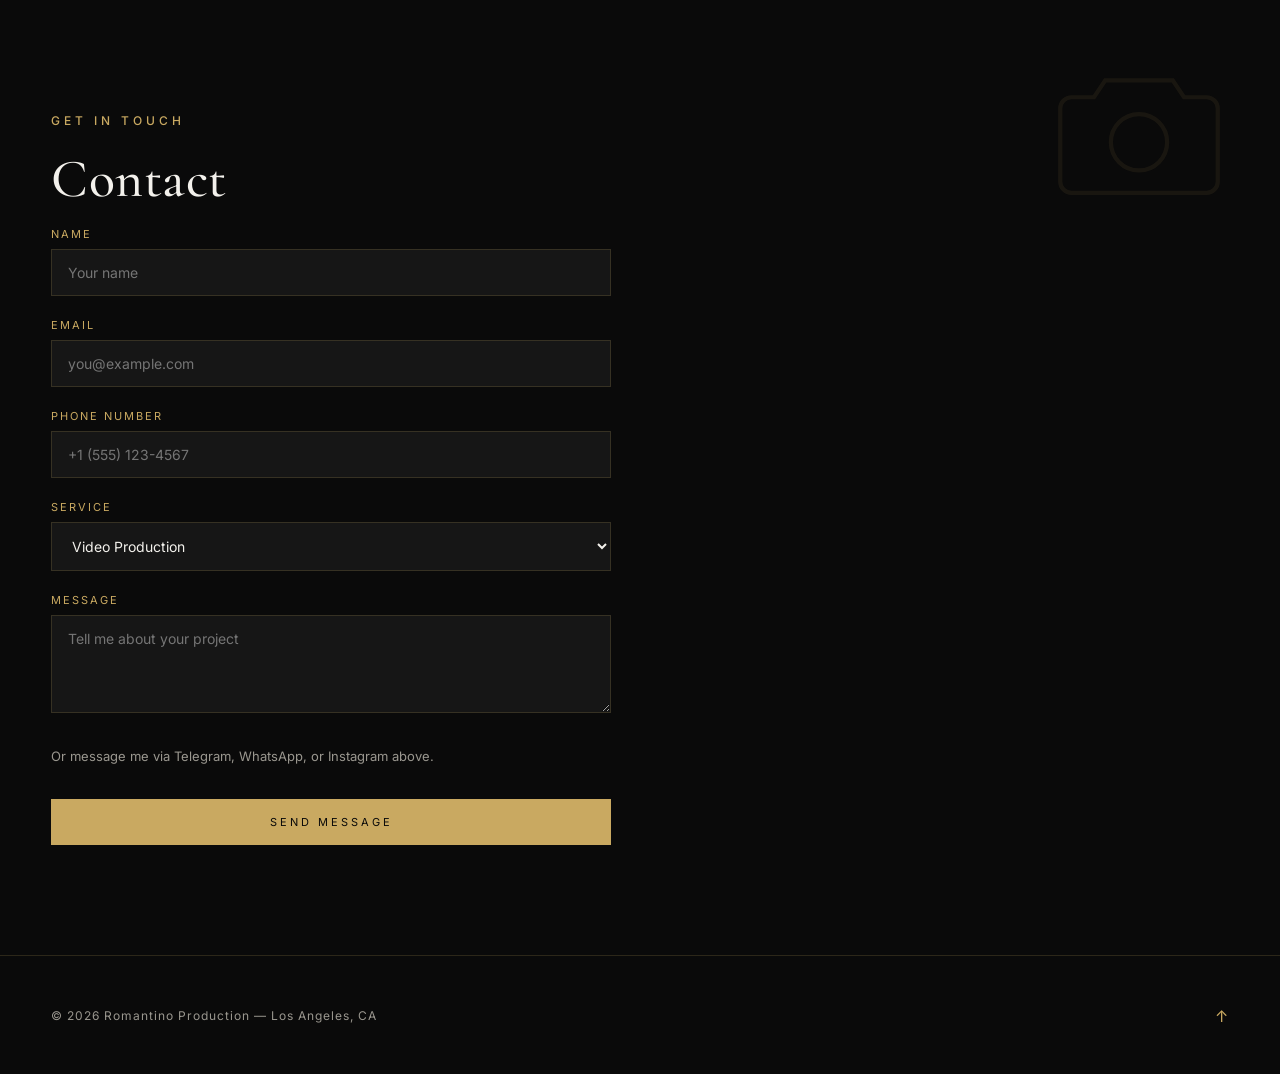
==== commit 1003e999: "добавил видео на главную" ====
--- a/index.html
+++ b/index.html
@@ -72,19 +72,19 @@
 
     <section class="billboard reveal-on-scroll" aria-label="Intro reel">
       <div class="container">
-        <div class="billboard-frame">
-          <img src="aboutmephoto.png" alt="Intro reel placeholder" class="billboard-poster" />
+        <div class="billboard-frame" id="billboard-video" data-youtube-id="izKRI_b1Kwc">
+          <img src="https://img.youtube.com/vi/izKRI_b1Kwc/maxresdefault.jpg" alt="Intro reel" class="billboard-poster" />
           <button class="billboard-play" type="button" aria-label="Play intro reel">
             <svg viewBox="0 0 24 24" width="26" height="26" aria-hidden="true"><path d="M8 5v14l11-7z" fill="currentColor"/></svg>
           </button>
-          <span class="billboard-label">Intro Reel — Coming Soon</span>
+          <span class="billboard-label">Intro Reel</span>
         </div>
       </div>
     </section>
 
     <section id="work" class="split-grid reveal-on-scroll" aria-label="Portfolio">
       <a class="split-card" href="video.html">
-        <div class="split-media" style="background-image:url('video/previewvideo/video_preview.png')"></div>
+        <div class="split-media" style="background-image:url(video/previewvideo/video_preview.png)"></div>
         <div class="split-content">
           <span class="split-eyebrow">Motion</span>
           <h2 class="split-title">Video</h2>
@@ -92,7 +92,7 @@
         </div>
       </a>
       <a class="split-card" href="photography.html">
-        <div class="split-media" style="background-image:url('photo/previewphoto/photo_preview.png')"></div>
+        <div class="split-media" style="background-image:url(photo/previewphoto/photo_preview.jpg)"></div>
         <div class="split-content">
           <span class="split-eyebrow">Stills</span>
           <h2 class="split-title">Photography</h2>
--- a/styles.css
+++ b/styles.css
@@ -239,7 +239,7 @@
 }
 .billboard-poster { width: 100%; height: 100%; object-fit: cover; filter: grayscale(1) brightness(0.5); }
 .billboard-frame::after {
-  content: ''; position: absolute; inset: 0;
+  content: ''; position: absolute; inset: 0; pointer-events: none;
   background: linear-gradient(115deg, transparent 40%, rgba(201,169,97,0.12) 50%, transparent 60%);
   background-size: 250% 250%; animation: sheen 6s ease-in-out infinite;
 }
@@ -383,3 +383,6 @@
 .series-back-to-top-label {
   font-size: 10px; letter-spacing: 2px; text-transform: uppercase;
 }
+
+/* --- Billboard YouTube embed --- */
+.billboard-iframe { position: absolute; inset: 0; width: 100%; height: 100%; border: 0; }
